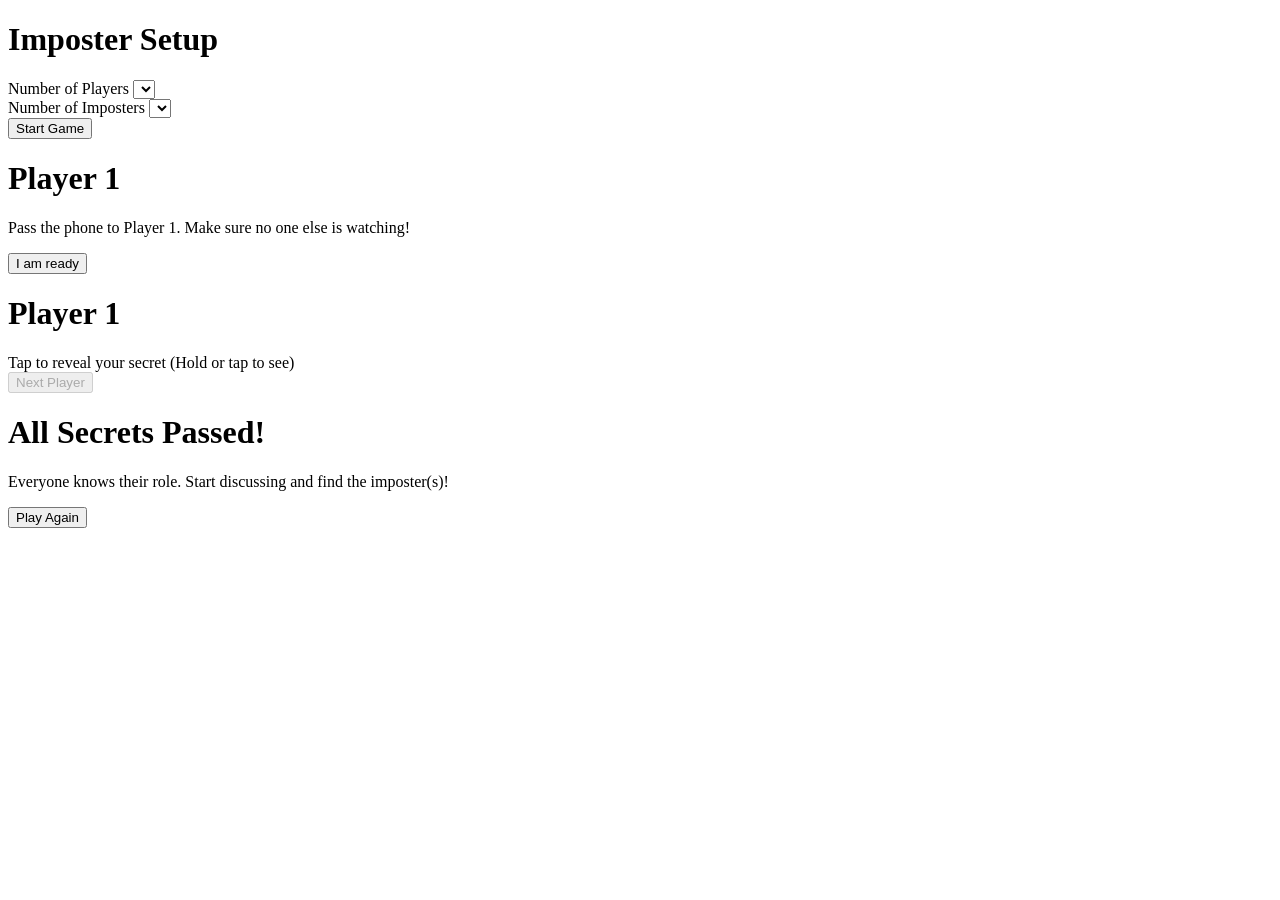
==== index.html @ f5e7dea4 "Update and rename impwho.html to index.html" ====
<!DOCTYPE html>
<html lang="en">
<head>
    <meta charset="UTF-8">
    <meta name="viewport" content="width=device-width, initial-scale=1.0">
    <title>Imposter Game</title>
    <link rel="stylesheet" href="index.css">
     <link rel="manifest" href="./manifest.json">
</head>
<body>

    <div class="container">
        <div id="setup-screen" class="screen active">
            <h1>Imposter Setup</h1>
            <div class="form-group">
                <label for="total-players">Number of Players</label>
                <select id="total-players"></select>
            </div>
            <div class="form-group">
                <label for="imposter-count">Number of Imposters</label>
                <select id="imposter-count"></select>
            </div>
            <button id="start-btn">Start Game</button>
            <div id="error-msg" class="error-message"></div>
        </div>

        <div id="pass-screen" class="screen">
            <h1 id="player-turn-title">Player 1</h1>
            <p class="instruction">Pass the phone to <span id="player-name-span">Player 1</span>. Make sure no one else is watching!</p>
            <button id="confirm-pass-btn">I am ready</button>
        </div>

        <div id="reveal-screen" class="screen">
            <h1 id="reveal-title">Player 1</h1>
            <div id="secret-box" class="secret-box">
                <span>Tap to reveal your secret</span>
                <span class="tap-prompt">(Hold or tap to see)</span>
            </div>
            <button id="done-reveal-btn" disabled>Next Player</button>
        </div>

        <div id="game-over-screen" class="screen">
            <h1>All Secrets Passed!</h1>
            <p class="instruction">Everyone knows their role. Start discussing and find the imposter(s)!</p>
            <button id="restart-btn">Play Again</button>
        </div>
    </div>

    <script src="index.js"></script>
    <script>
        // Registering the Service Worker for offline support
        if ('serviceWorker' in navigator) {
            window.addEventListener('load', () => {
                navigator.serviceWorker.register('./sw.js')
                    .then(reg => console.log('Service Worker registered successfully.', reg.scope))
                    .catch(err => console.log('Service Worker registration failed.', err));
            });
        }
    </script>
</body>
</html>
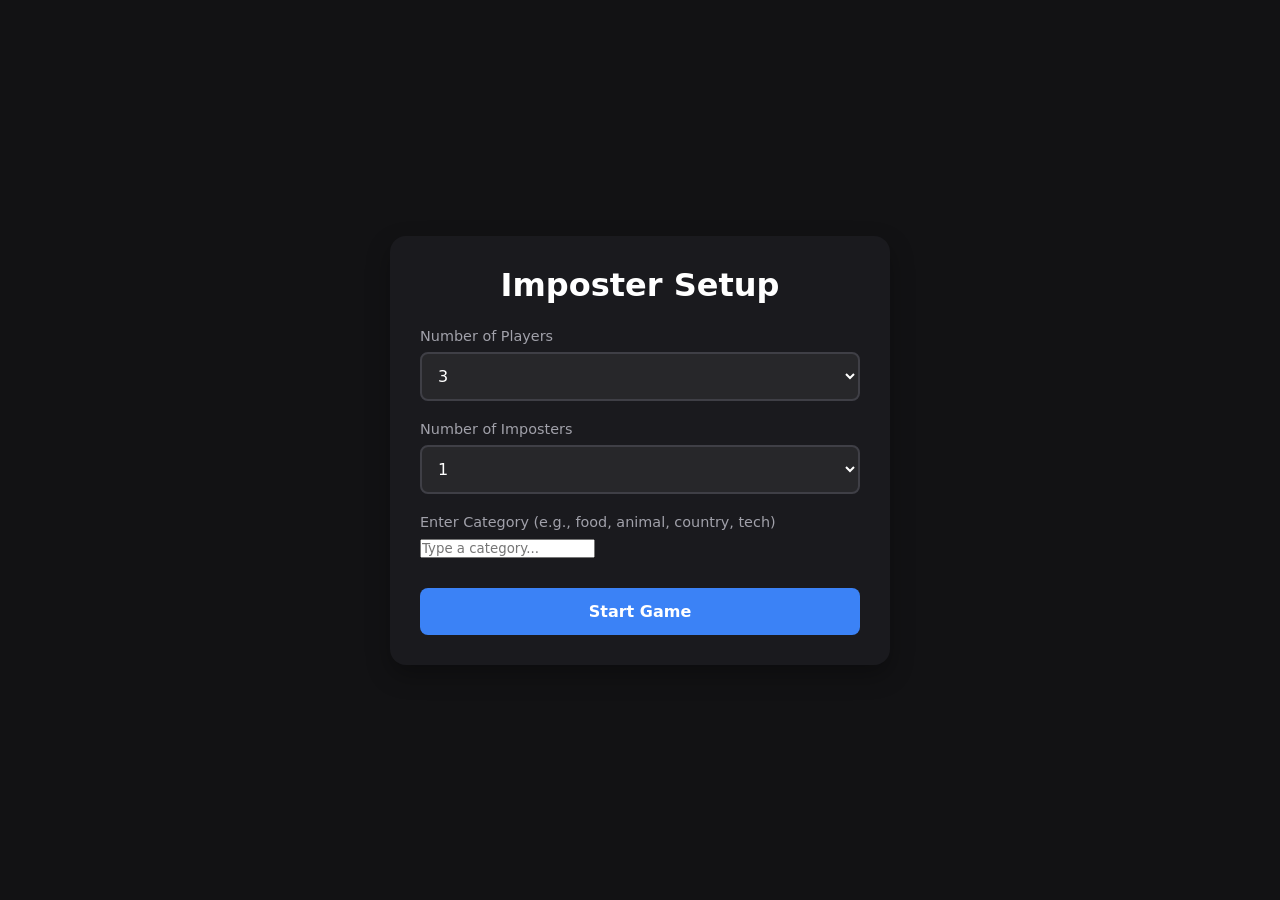
==== commit 54c41c4d: "Update index.html" ====
--- a/index.html
+++ b/index.html
@@ -5,11 +5,12 @@
     <meta name="viewport" content="width=device-width, initial-scale=1.0">
     <title>Imposter Game</title>
     <link rel="stylesheet" href="index.css">
-     <link rel="manifest" href="./manifest.json">
+    <link rel="manifest" href="manifest.json">
 </head>
 <body>
 
     <div class="container">
+        <!-- SCREEN 1: SETUP -->
         <div id="setup-screen" class="screen active">
             <h1>Imposter Setup</h1>
             <div class="form-group">
@@ -20,16 +21,22 @@
                 <label for="imposter-count">Number of Imposters</label>
                 <select id="imposter-count"></select>
             </div>
+            <div class="form-group">
+                <label for="game-category">Enter Category (e.g., food, animal, country, tech)</label>
+                <input type="text" id="game-category" placeholder="Type a category..." autocomplete="off">
+            </div>
             <button id="start-btn">Start Game</button>
             <div id="error-msg" class="error-message"></div>
         </div>
 
+        <!-- SCREEN 2: PASS PHONE -->
         <div id="pass-screen" class="screen">
             <h1 id="player-turn-title">Player 1</h1>
             <p class="instruction">Pass the phone to <span id="player-name-span">Player 1</span>. Make sure no one else is watching!</p>
             <button id="confirm-pass-btn">I am ready</button>
         </div>
 
+        <!-- SCREEN 3: REVEAL WORD -->
         <div id="reveal-screen" class="screen">
             <h1 id="reveal-title">Player 1</h1>
             <div id="secret-box" class="secret-box">
@@ -39,6 +46,7 @@
             <button id="done-reveal-btn" disabled>Next Player</button>
         </div>
 
+        <!-- SCREEN 4: GAME OVER / DISCUSSION -->
         <div id="game-over-screen" class="screen">
             <h1>All Secrets Passed!</h1>
             <p class="instruction">Everyone knows their role. Start discussing and find the imposter(s)!</p>
@@ -48,11 +56,10 @@
 
     <script src="index.js"></script>
     <script>
-        // Registering the Service Worker for offline support
         if ('serviceWorker' in navigator) {
             window.addEventListener('load', () => {
                 navigator.serviceWorker.register('./sw.js')
-                    .then(reg => console.log('Service Worker registered successfully.', reg.scope))
+                    .then(reg => console.log('Service Worker registered.', reg.scope))
                     .catch(err => console.log('Service Worker registration failed.', err));
             });
         }
--- a/index.css
+++ b/index.css
@@ -0,0 +1,146 @@
+:root {
+    --bg-color: #121214;
+    --card-color: #1a1a1e;
+    --primary-color: #3b82f6;
+    --danger-color: #ef4444;
+    --text-color: #ffffff;
+    --text-muted: #a1a1aa;
+}
+
+* {
+    box-sizing: border-box;
+    margin: 0;
+    padding: 0;
+    font-family: system-ui, -apple-system, BlinkMacSystemFont, 'Segoe UI', Roboto, Oxygen, Ubuntu, Cantarell, sans-serif;
+}
+
+body {
+    background-color: var(--bg-color);
+    color: var(--text-color);
+    display: flex;
+    justify-content: center;
+    align-items: center;
+    min-height: 100vh;
+    padding: 20px;
+}
+
+.container {
+    background-color: var(--card-color);
+    padding: 30px;
+    border-radius: 16px;
+    width: 100%;
+    max-width: 500px;
+    box-shadow: 0 10px 25px rgba(0, 0, 0, 0.3);
+    text-align: center;
+}
+
+h1 {
+    font-size: 2rem;
+    margin-bottom: 24px;
+    color: var(--text-color);
+}
+
+.screen {
+    display: none;
+}
+
+.screen.active {
+    display: block;
+}
+
+.form-group {
+    margin-bottom: 20px;
+    text-align: left;
+}
+
+label {
+    display: block;
+    margin-bottom: 8px;
+    color: var(--text-muted);
+    font-size: 0.9rem;
+}
+
+select {
+    width: 100%;
+    padding: 12px;
+    background-color: #27272a;
+    border: 2px solid #3f3f46;
+    border-radius: 8px;
+    color: var(--text-color);
+    font-size: 1rem;
+    outline: none;
+    cursor: pointer;
+}
+
+select:focus {
+    border-color: var(--primary-color);
+}
+
+button {
+    width: 100%;
+    padding: 14px;
+    background-color: var(--primary-color);
+    color: white;
+    border: none;
+    border-radius: 8px;
+    font-size: 1rem;
+    font-weight: 600;
+    cursor: pointer;
+    transition: background 0.2s;
+    margin-top: 10px;
+}
+
+button:hover {
+    opacity: 0.9;
+}
+
+.error-message {
+    color: var(--danger-color);
+    font-size: 0.9rem;
+    margin-top: 10px;
+    display: none;
+}
+
+.instruction {
+    font-size: 1.2rem;
+    margin-bottom: 30px;
+    color: var(--text-muted);
+    line-height: 1.5;
+}
+
+.secret-box {
+    background-color: #27272a;
+    border: 2px dashed #52525b;
+    padding: 40px 20px;
+    border-radius: 12px;
+    margin-bottom: 30px;
+    cursor: pointer;
+    font-size: 1.5rem;
+    font-weight: bold;
+    user-select: none;
+}
+
+.secret-box.revealed {
+    border-style: solid;
+    background-color: #1e293b;
+}
+
+.secret-box.imposter {
+    border-color: var(--danger-color);
+    color: var(--danger-color);
+    background-color: #451a03;
+}
+
+.secret-box.innocent {
+    border-color: #10b981;
+    color: #10b981;
+    background-color: #064e3b;
+}
+
+.tap-prompt {
+    font-size: 0.9rem;
+    color: var(--text-muted);
+    font-weight: normal;
+    margin-top: 10px;
+    display: block;
+}
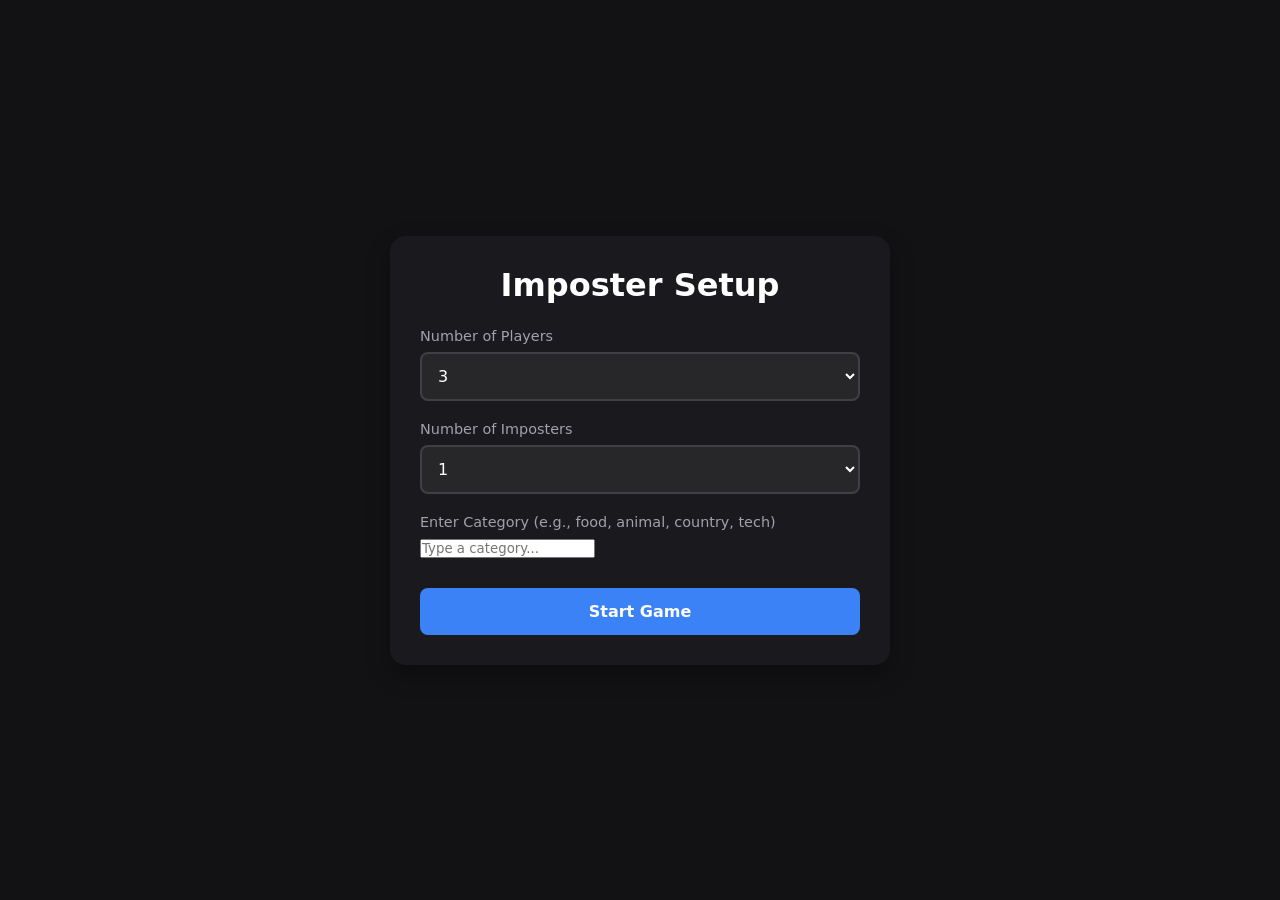
==== commit 8af99691: "Update index.html" ====
--- a/index.html
+++ b/index.html
@@ -10,7 +10,6 @@
 <body>
 
     <div class="container">
-        <!-- SCREEN 1: SETUP -->
         <div id="setup-screen" class="screen active">
             <h1>Imposter Setup</h1>
             <div class="form-group">
@@ -29,14 +28,12 @@
             <div id="error-msg" class="error-message"></div>
         </div>
 
-        <!-- SCREEN 2: PASS PHONE -->
         <div id="pass-screen" class="screen">
             <h1 id="player-turn-title">Player 1</h1>
             <p class="instruction">Pass the phone to <span id="player-name-span">Player 1</span>. Make sure no one else is watching!</p>
             <button id="confirm-pass-btn">I am ready</button>
         </div>
 
-        <!-- SCREEN 3: REVEAL WORD -->
         <div id="reveal-screen" class="screen">
             <h1 id="reveal-title">Player 1</h1>
             <div id="secret-box" class="secret-box">
@@ -46,7 +43,6 @@
             <button id="done-reveal-btn" disabled>Next Player</button>
         </div>
 
-        <!-- SCREEN 4: GAME OVER / DISCUSSION -->
         <div id="game-over-screen" class="screen">
             <h1>All Secrets Passed!</h1>
             <p class="instruction">Everyone knows their role. Start discussing and find the imposter(s)!</p>
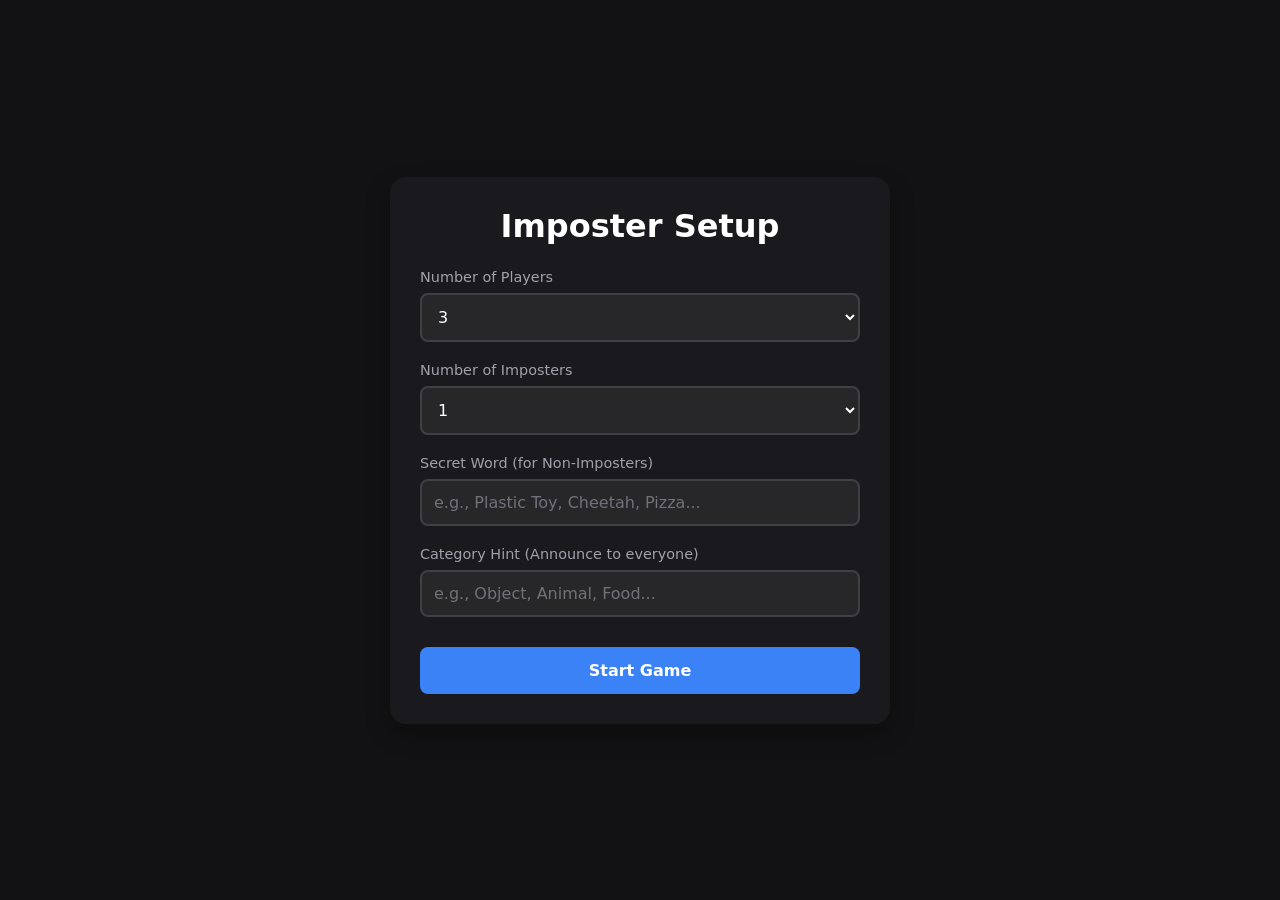
==== commit bee8bcc6: "Update index.html" ====
--- a/index.html
+++ b/index.html
@@ -21,8 +21,12 @@
                 <select id="imposter-count"></select>
             </div>
             <div class="form-group">
-                <label for="game-category">Enter Category (e.g., food, animal, country, tech)</label>
-                <input type="text" id="game-category" placeholder="Type a category..." autocomplete="off">
+                <label for="game-word">Secret Word (for Non-Imposters)</label>
+                <input type="text" id="game-word" placeholder="e.g., Plastic Toy, Cheetah, Pizza..." autocomplete="off">
+            </div>
+            <div class="form-group">
+                <label for="game-category">Category Hint (Announce to everyone)</label>
+                <input type="text" id="game-category" placeholder="e.g., Object, Animal, Food..." autocomplete="off">
             </div>
             <button id="start-btn">Start Game</button>
             <div id="error-msg" class="error-message"></div>
@@ -45,7 +49,7 @@
 
         <div id="game-over-screen" class="screen">
             <h1>All Secrets Passed!</h1>
-            <p class="instruction">Everyone knows their role. Start discussing and find the imposter(s)!</p>
+            <p class="instruction" id="discussion-instruction">The category is: <strong>Object</strong>. Start discussing and find the imposter(s)!</p>
             <button id="restart-btn">Play Again</button>
         </div>
     </div>
--- a/index.css
+++ b/index.css
@@ -76,6 +76,26 @@
     border-color: var(--primary-color);
 }
 
+input[type="text"] {
+    width: 100%;
+    padding: 12px;
+    background-color: #27272a;
+    border: 2px solid #3f3f46;
+    border-radius: 8px;
+    color: var(--text-color);
+    font-size: 1rem;
+    outline: none;
+    transition: border-color 0.2s;
+}
+
+input[type="text"]:focus {
+    border-color: var(--primary-color);
+}
+
+input[type="text"]::placeholder {
+    color: #71717a;
+}
+
 button {
     width: 100%;
     padding: 14px;
@@ -143,4 +163,4 @@
     font-weight: normal;
     margin-top: 10px;
     display: block;
-}+}
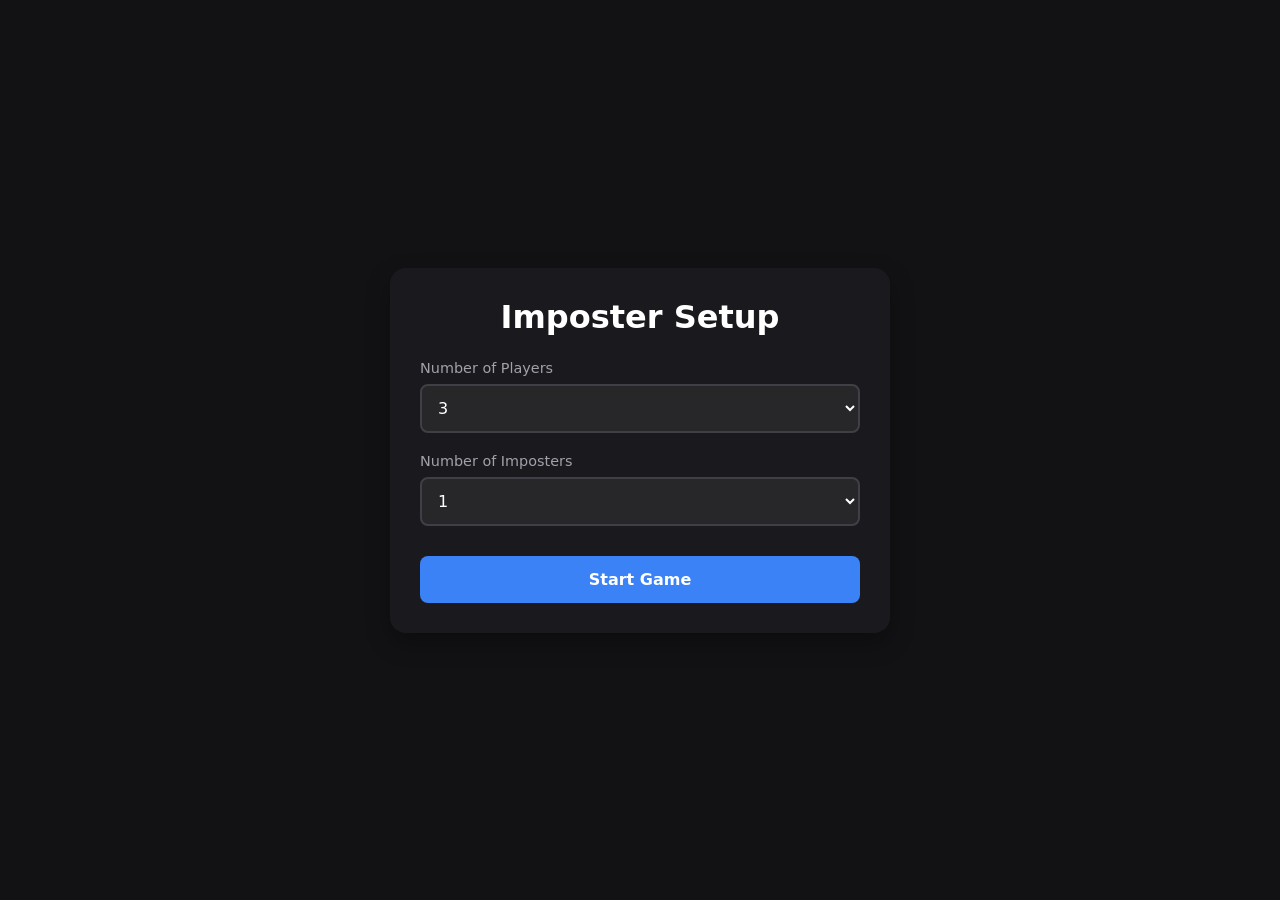
==== commit 17922af7: "Update index.html" ====
--- a/index.html
+++ b/index.html
@@ -5,7 +5,6 @@
     <meta name="viewport" content="width=device-width, initial-scale=1.0">
     <title>Imposter Game</title>
     <link rel="stylesheet" href="index.css">
-    <link rel="manifest" href="manifest.json">
 </head>
 <body>
 
@@ -19,14 +18,6 @@
             <div class="form-group">
                 <label for="imposter-count">Number of Imposters</label>
                 <select id="imposter-count"></select>
-            </div>
-            <div class="form-group">
-                <label for="game-word">Secret Word (for Non-Imposters)</label>
-                <input type="text" id="game-word" placeholder="e.g., Plastic Toy, Cheetah, Pizza..." autocomplete="off">
-            </div>
-            <div class="form-group">
-                <label for="game-category">Category Hint (Announce to everyone)</label>
-                <input type="text" id="game-category" placeholder="e.g., Object, Animal, Food..." autocomplete="off">
             </div>
             <button id="start-btn">Start Game</button>
             <div id="error-msg" class="error-message"></div>
@@ -49,17 +40,18 @@
 
         <div id="game-over-screen" class="screen">
             <h1>All Secrets Passed!</h1>
-            <p class="instruction" id="discussion-instruction">The category is: <strong>Object</strong>. Start discussing and find the imposter(s)!</p>
+            <p class="instruction">Everyone knows their role. Start discussing and find the imposter(s)!</p>
             <button id="restart-btn">Play Again</button>
         </div>
     </div>
 
     <script src="index.js"></script>
     <script>
+        // Registering the Service Worker for offline support
         if ('serviceWorker' in navigator) {
             window.addEventListener('load', () => {
                 navigator.serviceWorker.register('./sw.js')
-                    .then(reg => console.log('Service Worker registered.', reg.scope))
+                    .then(reg => console.log('Service Worker registered successfully.', reg.scope))
                     .catch(err => console.log('Service Worker registration failed.', err));
             });
         }
